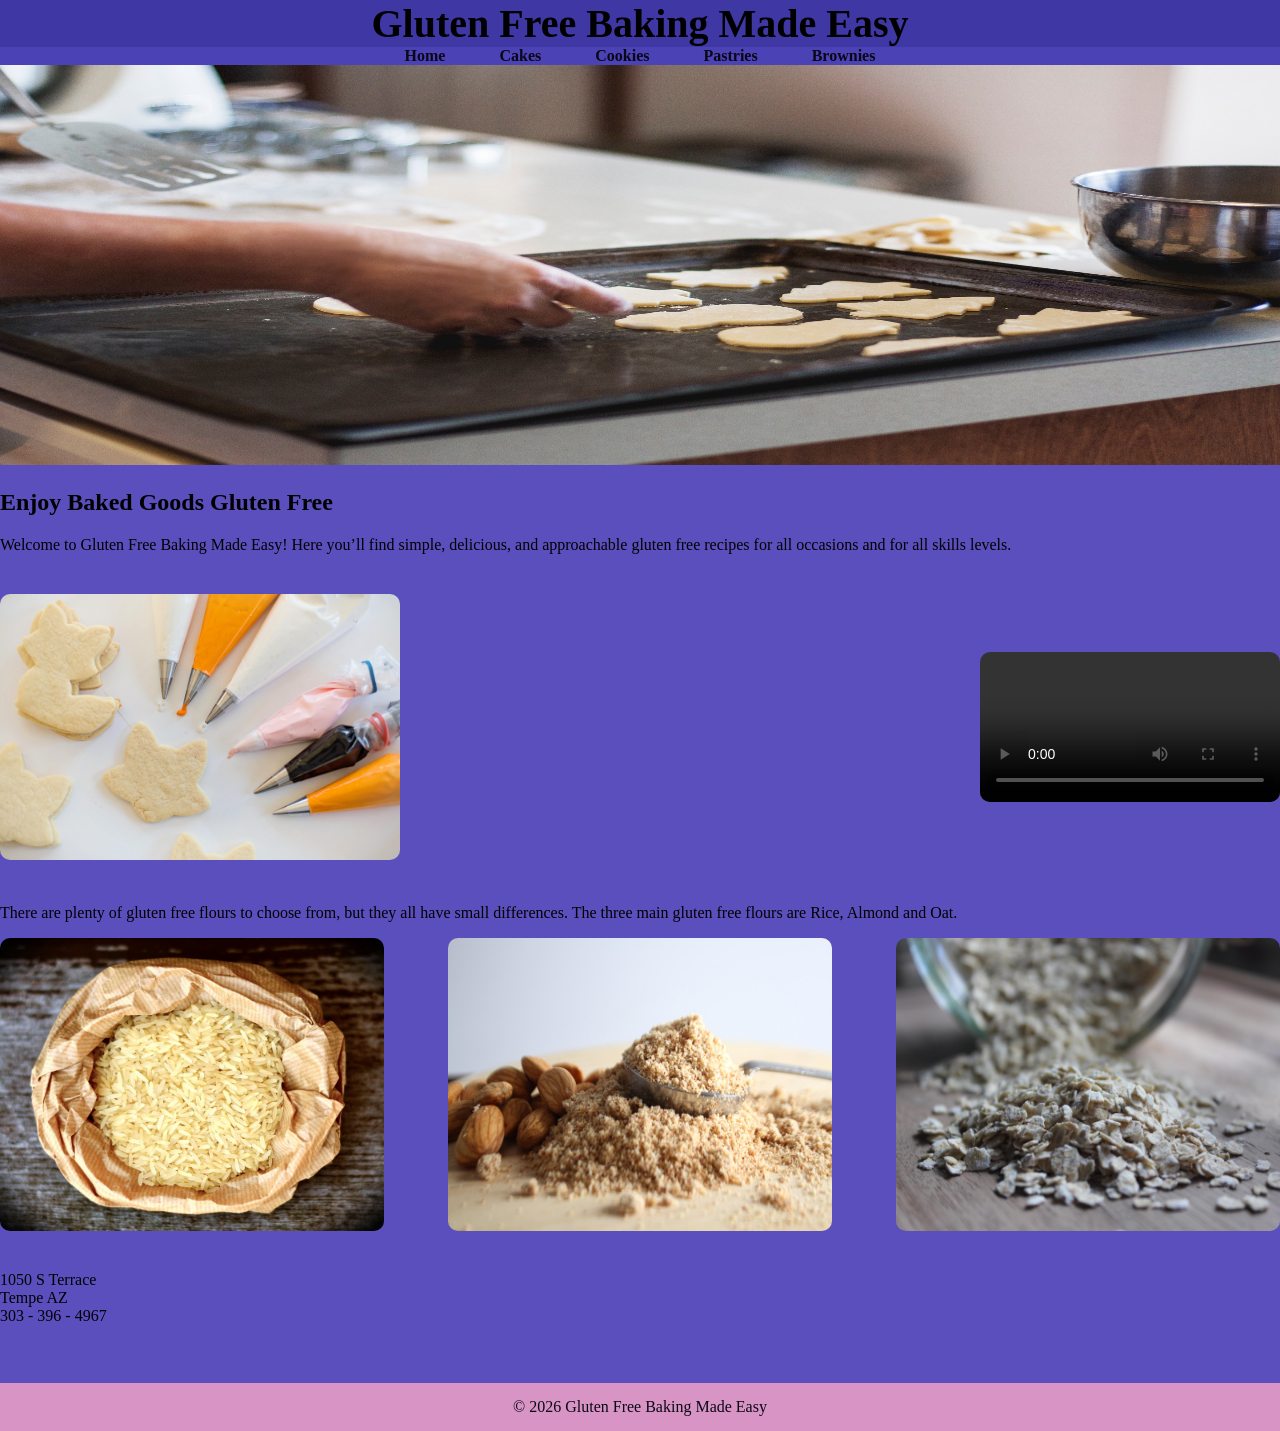
==== index.html @ 794b5294 "Add files via upload" ====
<!DOCTYPE html>
<html lang ="en">
<head>
<title>Gluten Free Baking Made Easy </title>
<link rel="stylesheet" href="bkubosh.css">
</head>

<body>

    <header>
        <h1>Gluten Free Baking Made Easy</h1>
    </header>

    <nav>
    <ul>
        <li><a href="index.html">Home</a></li>
        <li><a href="cakes.html">Cakes</a></li>
        <li><a href="cookies.html">Cookies</a></li>
        <li><a href="pastries.html">Pastries</a></li>
        <li><a href="brownies.html">Brownies</a></li>
    </ul>
</nav>

<div class="hero">
    <img src="kitchen.jpg">
</div>

<main> 
    <h2> Enjoy Baked Goods Gluten Free </h2>

    <p>
        Welcome to Gluten Free Baking Made Easy! Here you’ll find simple, 
        delicious, and approachable gluten free recipes for all occasions 
        and for all skills levels.
    </p>

    <div class="media-row">
        <div class="media-left">
            <img src="pipingbag.jpg" alt="Piping Bag">
        </div>

        <div class="media-right">
            <video controls>
                <source src="bakingtips.mp4" type="video/mp4">
            </video>
        </div>
    </div>

    <p> 
        There are plenty of gluten free flours to choose from, but they all have small differences. 
        The three main gluten free flours are Rice, Almond and Oat.
    </p>

    <div class="flour-row">
        <img src="riceflour.jpg" alt="Rice Flour">
        <img src="almondflour.jpg" alt="Almond Flour">
        <img src="oatflour.jpg" alt="Oat Flour">
    </div>
    
</main>


<div id = "contact"> 
    1050 S Terrace <br>
    Tempe AZ  <br>
    303 - 396 - 4967 <br><br>
</div>

<footer>
    © 2026 Gluten Free Baking Made Easy
</footer>


</body>
</html>
---- bkubosh.css ----
body {
    margin: 0;
    font-family: Cambria, Cochin, Georgia, Times, 'Times New Roman', serif;
    background-color: #5b4fbd;
}

header, nav, footer {
    text-align: center;
}

header {
    background-color: #3f37a3;
}

header h1 {
    margin: 0; 
    font-size: 2.5em;

}


nav {
    background-color: #4a42b5;
}

nav ul {
    list-style-type: none;
    margin: 0;
    padding: 0;
}

nav li {
    display: inline;
    padding: 15px 25px;

}

nav a {
    text-decoration: none;
    color: #0a0816;
    font-weight: bold;
}

nav a:hover {
    color: #d794c4; 
}

.hero img {
    width: 100%;
    max-height: 400px; 
}

.intro {
    padding: 40px;
    max-width: 800px;
}

.tips-section {
    padding: 50px 20px;
}

.media-row {
    display: flex;
    justify-content: space-between;
    align-items: center;
    margin: 40px 0;
    gap: 20px;
}

.media-left img {
    width: 100%;
    max-width: 400px;
    border-radius: 10px;
}

.media-right video {
    width: 100%;
    max-width: 400px;
    border-radius: 10px;
}

.flour-text {
    margin: 40px 0 20px 0;
    font-size: 18px;
}

.flour-row {
    display: flex;
    justify-content: space-between;
    gap: 20px;
    margin-bottom: 40px;
}

.flour-row img {
    width: 30%;
    border-radius: 10px;
}

.recipe {
    margin: 60px 0;
    padding: 30px;
    background-color: #d794c4;
    border-radius: 12px;
}

.recipe-text{
    flex: 1;
    text-align: left; 
}

.recipe h2 {
    text-align: center;
    margin-bottom: 20px;
}

.ingredients h3,
.instructions h3 {
    margin-top: 20px;
}

.ingredients ul {
    margin-bottom: 15px;
}

.instructions ol {
    padding-left: 20px;
}

.recipe-image {
    display: block;
    margin: 30px auto 0 auto;
    width: 100%;
    max-width: 500px;
    border-radius: 12px;
}

.recipe-content {
    display: flex;
    justify-content: space-between;
    align-items: flex-start;
    gap: 40px;
    margin-top: 20px;
}

.recipe-text {
    flex: 1;
}

.recipe-image-container {
    flex: 1;
    text-align: center;
}

.recipe-image-container img {
    width: 100%;
    max-width: 450px;
    border-radius: 12px;
}

footer {
    background-color:  #d794c4;
    padding: 15px;
    color:  #0a0816 ;
    margin-top: 40px;
}
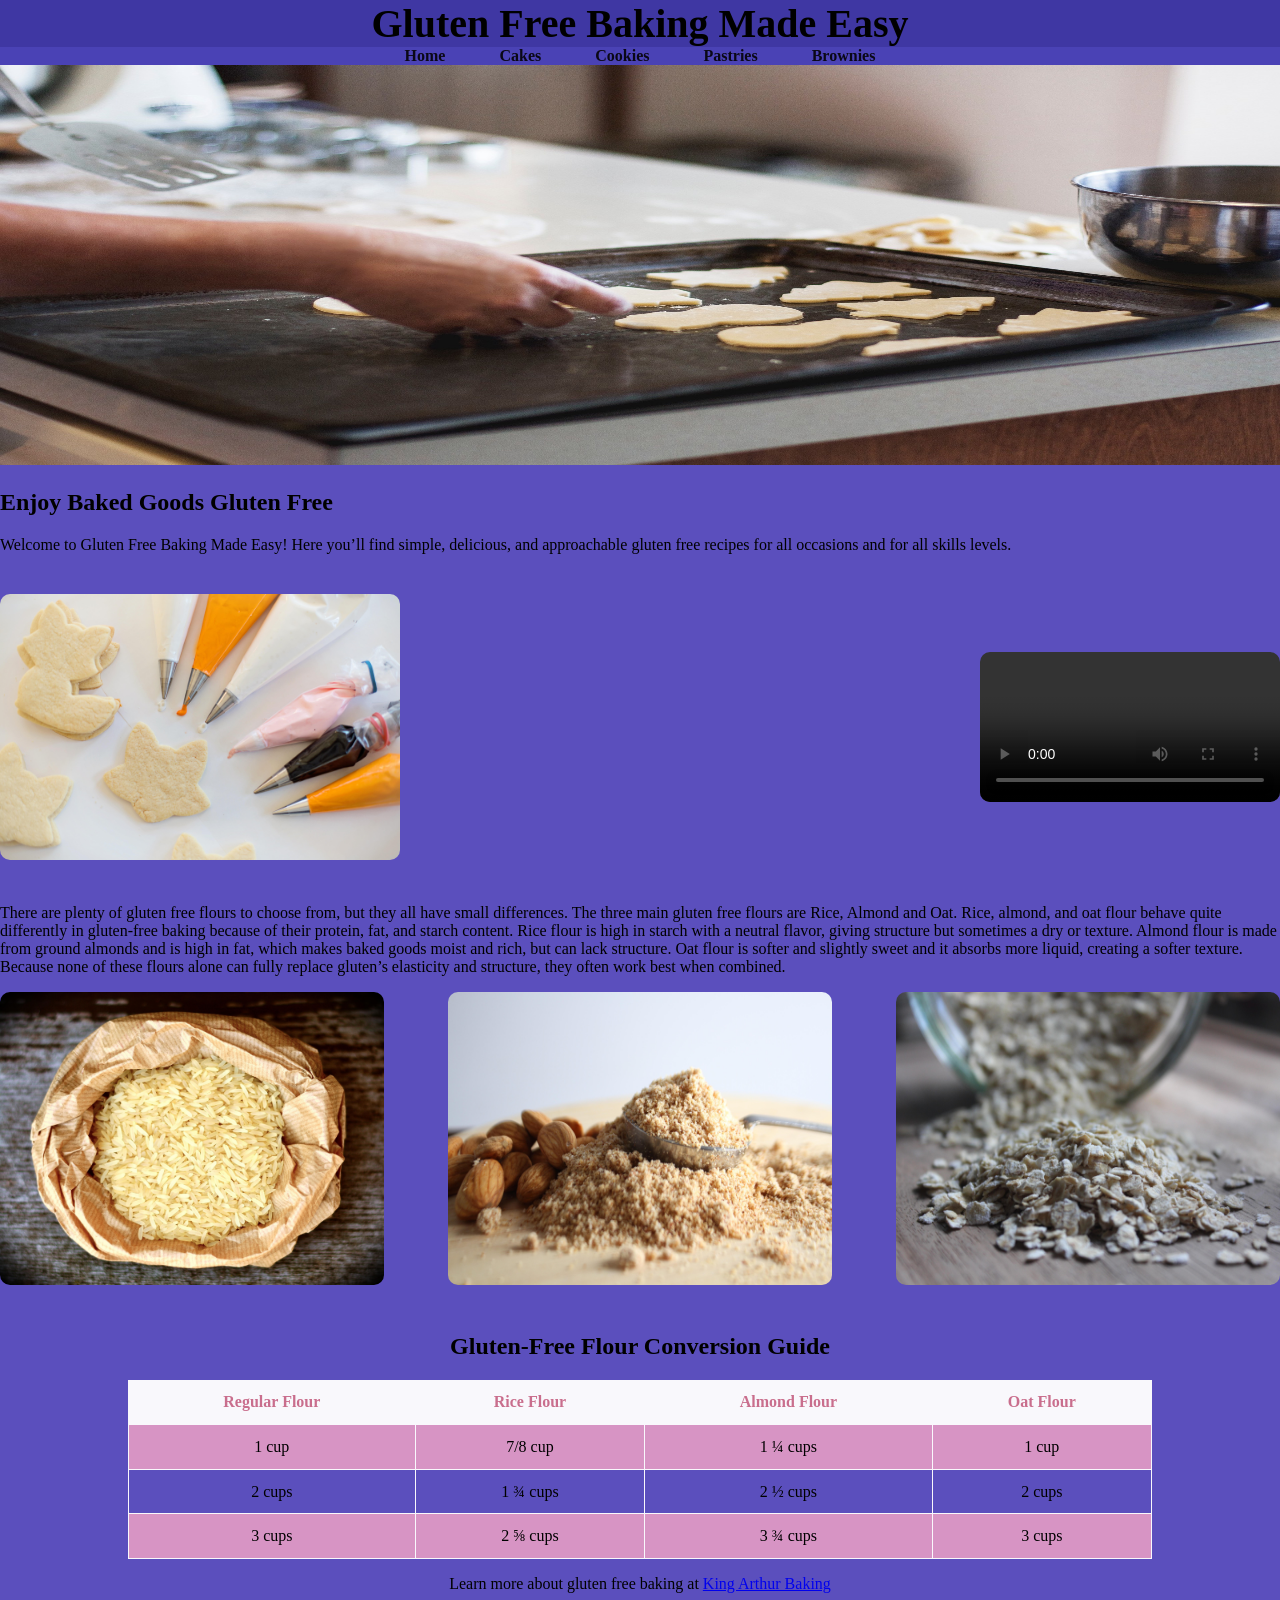
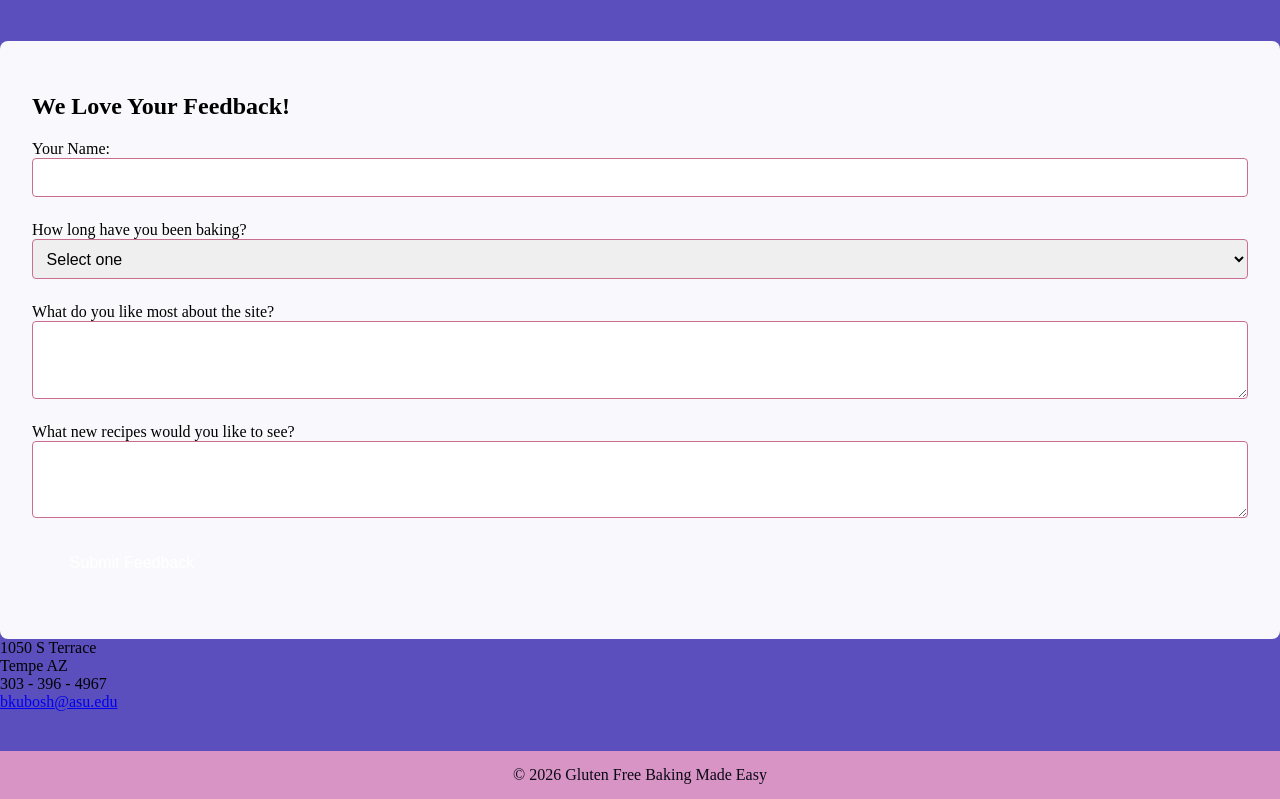
==== commit 91341fc6: "Add files via upload" ====
--- a/index.html
+++ b/index.html
@@ -1,6 +1,7 @@
 <!DOCTYPE html>
 <html lang ="en">
 <head>
+<meta name="description" content="Simple and delicious gluten free baking recipes for all skill levels.">
 <title>Gluten Free Baking Made Easy </title>
 <link rel="stylesheet" href="bkubosh.css">
 </head>
@@ -49,6 +50,15 @@
     <p> 
         There are plenty of gluten free flours to choose from, but they all have small differences. 
         The three main gluten free flours are Rice, Almond and Oat.
+        Rice, almond, and oat flour behave quite differently in gluten-free baking because of their 
+        protein, fat, and starch content. Rice flour is high in starch with a neutral flavor, 
+        giving structure but sometimes a dry or texture. 
+        Almond flour is made from ground almonds and is high in fat, which makes baked goods moist and 
+        rich, but can lack structure. 
+        Oat flour is softer and slightly sweet and it absorbs more liquid, 
+        creating a softer texture.
+         Because none of these flours alone can fully replace gluten’s elasticity and structure, 
+         they often work best when combined.
     </p>
 
     <div class="flour-row">
@@ -57,13 +67,96 @@
         <img src="oatflour.jpg" alt="Oat Flour">
     </div>
     
+
+    <section class="conversion-table">
+    <h2>Gluten-Free Flour Conversion Guide</h2>
+
+    <table>
+        <tr>
+            <th>Regular Flour</th>
+            <th>Rice Flour</th>
+            <th>Almond Flour</th>
+            <th>Oat Flour</th>
+        </tr>
+
+        <tr>
+            <td>1 cup</td>
+            <td>7/8 cup</td>
+            <td>1 ¼ cups</td>
+            <td>1 cup</td>
+        </tr>
+
+        <tr>
+            <td>2 cups</td>
+            <td>1 ¾ cups</td>
+            <td>2 ½ cups</td>
+            <td>2 cups</td>
+        </tr>
+
+        <tr>
+            <td>3 cups</td>
+            <td>2 ⅝ cups</td>
+            <td>3 ¾ cups</td>
+            <td>3 cups</td>
+        </tr>
+    </table>
+    <p>
+    Learn more about gluten free baking at 
+    <a href="https://www.kingarthurbaking.com" target="_blank">
+    King Arthur Baking
+    </a>
+    </p>
+</section>
+    
+    <section class="feedback">
+        <h2>We Love Your Feedback!</h2>
+
+        <form action="#" method="post">
+
+            <div class="form-group">
+                <label for="name">Your Name:</label>
+                <input type="text" id="name" name="name" required>
+            </div>
+
+            <div class="form-group">
+                <label for="experience">How long have you been baking?</label>
+                <select id="experience" name="experience" required>
+                    <option value="">Select one</option>
+                    <option value="beginner">Less than 1 year</option>
+                    <option value="intermediate">1–5 years</option>
+                    <option value="experienced">5+ years</option>
+                </select>
+            </div>
+
+            <div class="form-group">
+                <label for="like">What do you like most about the site?</label>
+                <textarea id="like" name="like" rows="4" required></textarea>
+            </div>
+
+            <div class="form-group">
+                <label for="recipes">What new recipes would you like to see?</label>
+                <textarea id="recipes" name="recipes" rows="4" required></textarea>
+            </div>
+
+            <div class="form-group">
+                <button type="submit">Submit Feedback</button>
+            </div>
+
+        </form>
+    </section>
+
+
+
 </main>
 
 
 <div id = "contact"> 
     1050 S Terrace <br>
     Tempe AZ  <br>
-    303 - 396 - 4967 <br><br>
+    303 - 396 - 4967 <br>
+    <a href="mailto:bkubosh@asu.edu">
+        bkubosh@asu.edu
+    </a>
 </div>
 
 <footer>
--- a/bkubosh.css
+++ b/bkubosh.css
@@ -94,6 +94,71 @@
 .flour-row img {
     width: 30%;
     border-radius: 10px;
+}
+
+
+.conversion-table {
+    margin-top: 3em;
+    text-align: center;
+}
+
+.conversion-table table {
+    width: 80%;
+    margin: 1em auto;
+    border-collapse: collapse;
+}
+
+.conversion-table th,
+.conversion-table td {
+    border: 1px solid #f9f8fc;
+    padding: 0.8em;
+}
+
+.conversion-table th {
+    background-color: #f9f8fc;
+    color: #c96e8d;
+}
+
+.conversion-table tr:nth-child(even) {
+    background-color: #d794c4;
+}
+
+
+.feedback {
+    margin-top: 3em;
+    padding: 2em;
+    background-color: #f9f8fc;
+    border-radius: 8px;
+}
+
+.form-group {
+    margin-bottom: 1.5em;
+    display: flex;
+    flex-direction: column;
+}
+
+.form-group input,
+.form-group select,
+.form-group textarea {
+    padding: 0.6em;
+    font-size: 1em;
+    border: 1px solid #c96e8d;
+    border-radius: 4px;
+}
+
+.form-group button {
+    width: 200px;
+    padding: 0.7em;
+    font-size: 1em;
+    background-color: #f9f8fc;
+    color: white;
+    border: none;
+    border-radius: 5px;
+    cursor: pointer;
+}
+
+.form-group button:hover {
+    background-color: #5b4fbd;
 }
 
 .recipe {
